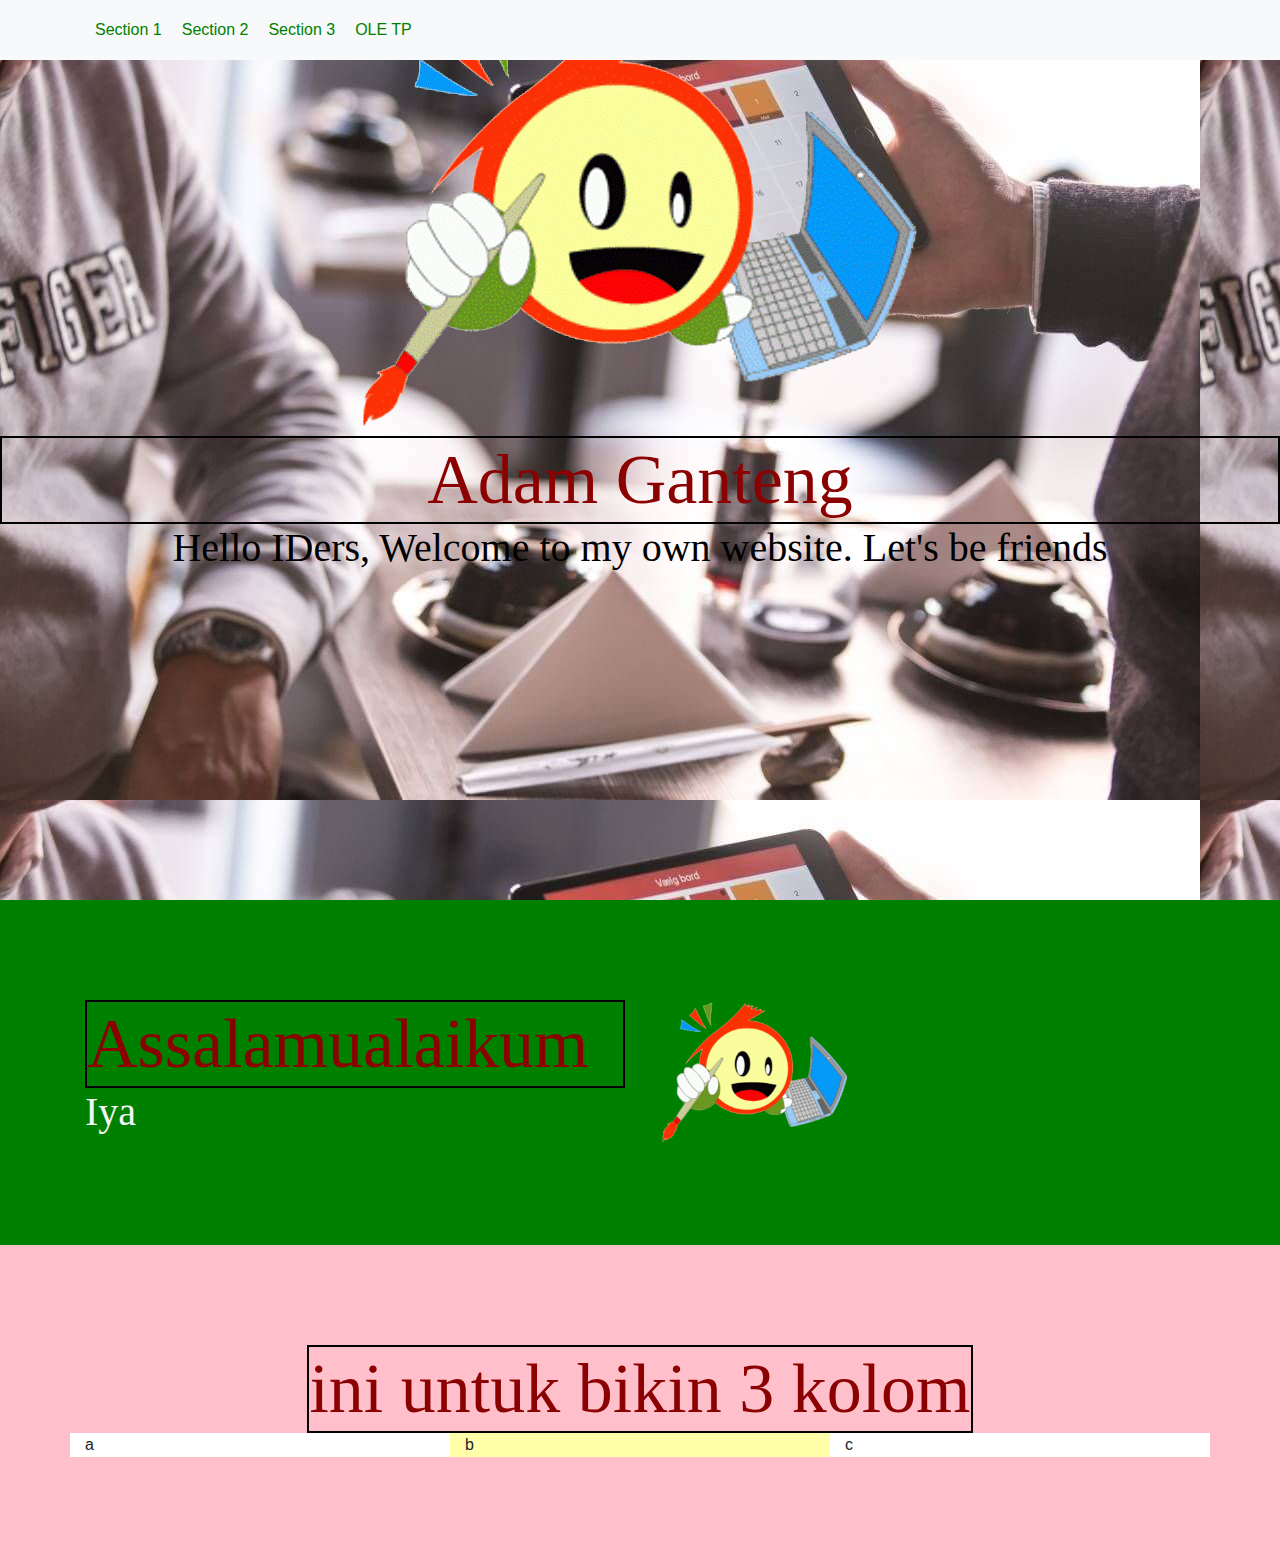
==== index.html @ 6eeb8a2a "Add files via upload" ====
<!doctype html>
<html>
    <head>
        <title>Ini Halaman Index</title>
        <meta name="viewport" content="width=device-width, initial-scale=1, minimum-scale=1">
        <link rel="stylesheet" type="text/css" href="css/main.css">
        <link rel="stylesheet" href="css/bootstrap.min.css">
        <script src="js/jquery-v1-12-4.js"></script>
        <script src="js/bootstrap.min.js"></script>
        <link rel="stylesheet" href="https://use.fontawesome.com/releases/v5.3.1/css/all.css">     
        <link rel="stylesheet" href="css/animate.css">
    </head>
    <body>
        <!---navbar--->
        <nav class="navbar navbar-expand-lg bg-light fixed-top">
            <div class="container">
                <button class="navbar-toggler" type="button" data-toggle="collapse" data-target="#navbarnya">
                    <i class="fas fa-align-justify"></i>
                </button>
                <div class="collapse navbar-collapse" id="navbarnya">
                    <div class="navbar-nav">
                        <a class="link" href="#1">Section 1 </a>
                        <a class="link" href="#2">Section 2</a>
                        <a class="link" href="#3">Section 3</a>
                        <a class="link" href="http://ilmupendidikan.net/oletp/">OLE TP</a>
                    </div>
                </div>
            </div>
        </nav>
        <!---section1--->
        <section class="section1" id="home">
            <img src="img/logo.png">
            <h1 class="judul">
                Adam Ganteng
            </h1>
            <h2 class="sub-judul">
                Hello IDers, Welcome to my own  website. Let's be friends
            </h2>
        </section>
        <!---section2--->
        <section class="section2" id="home2">
            <div class="container">
                
                <div class="row">
                    <div class="col-md-6">
                    <h1 class="judul">
                        Assalamualaikum
                        </h1>
                    <h2 class="sub-judul" style="color:whitesmoke">
                        Iya
                    </h2>
                        </div>
                    <div class="col-md-6">
                        <img src="img/logo.png" width="200px">
                        
                    </div>
                </div>
            </div>
        </section>
                 
        
        <!---section3--->
        <section class="section3" id="home3">
            <div class="container">
                <div class="row">
                    <h1 class="judul">
                            ini untuk bikin 3 kolom
                            </h1>
                </div>

                <div class="row">
                   <div class="col col-warna">
                    a
                    </div>
                        <div class="col col-warna2">
                        b
                        </div>
                            <div class="col col-warna">
                            c
                            </div>
                </div>
        </div>
                
        
        </section>
        
    </body>
</html>
---- css/main.css ----
body,html{
    height: 100%;
    margin:0 auto;
}   
.link{
    color:green;
    padding: 10px 10px;
}
.link:hover{
    background: red;
}
.section1{
    background: url(../img/maxresdefault.jpg);
    width: 100%;
    height: 100%;
    text-align: center
}
.judul{
    font-family: bebas;
    font-size: 70px;
    color: darkred;
    border: solid 2px black;
    margin: auto;
}.sub-judul{
    font-family: century gothic;
    font-size: 40px;
    color: black;
    margin:  auto;
}
.section2{
    background: green;
    padding: 100px 0px;
    margin: auto;
}
.section3{
    background: pink;
    padding: 100px 0px;
}
.col-warna{
    background: #fff;
}
.col-warna2{
    background: #ffa;
}
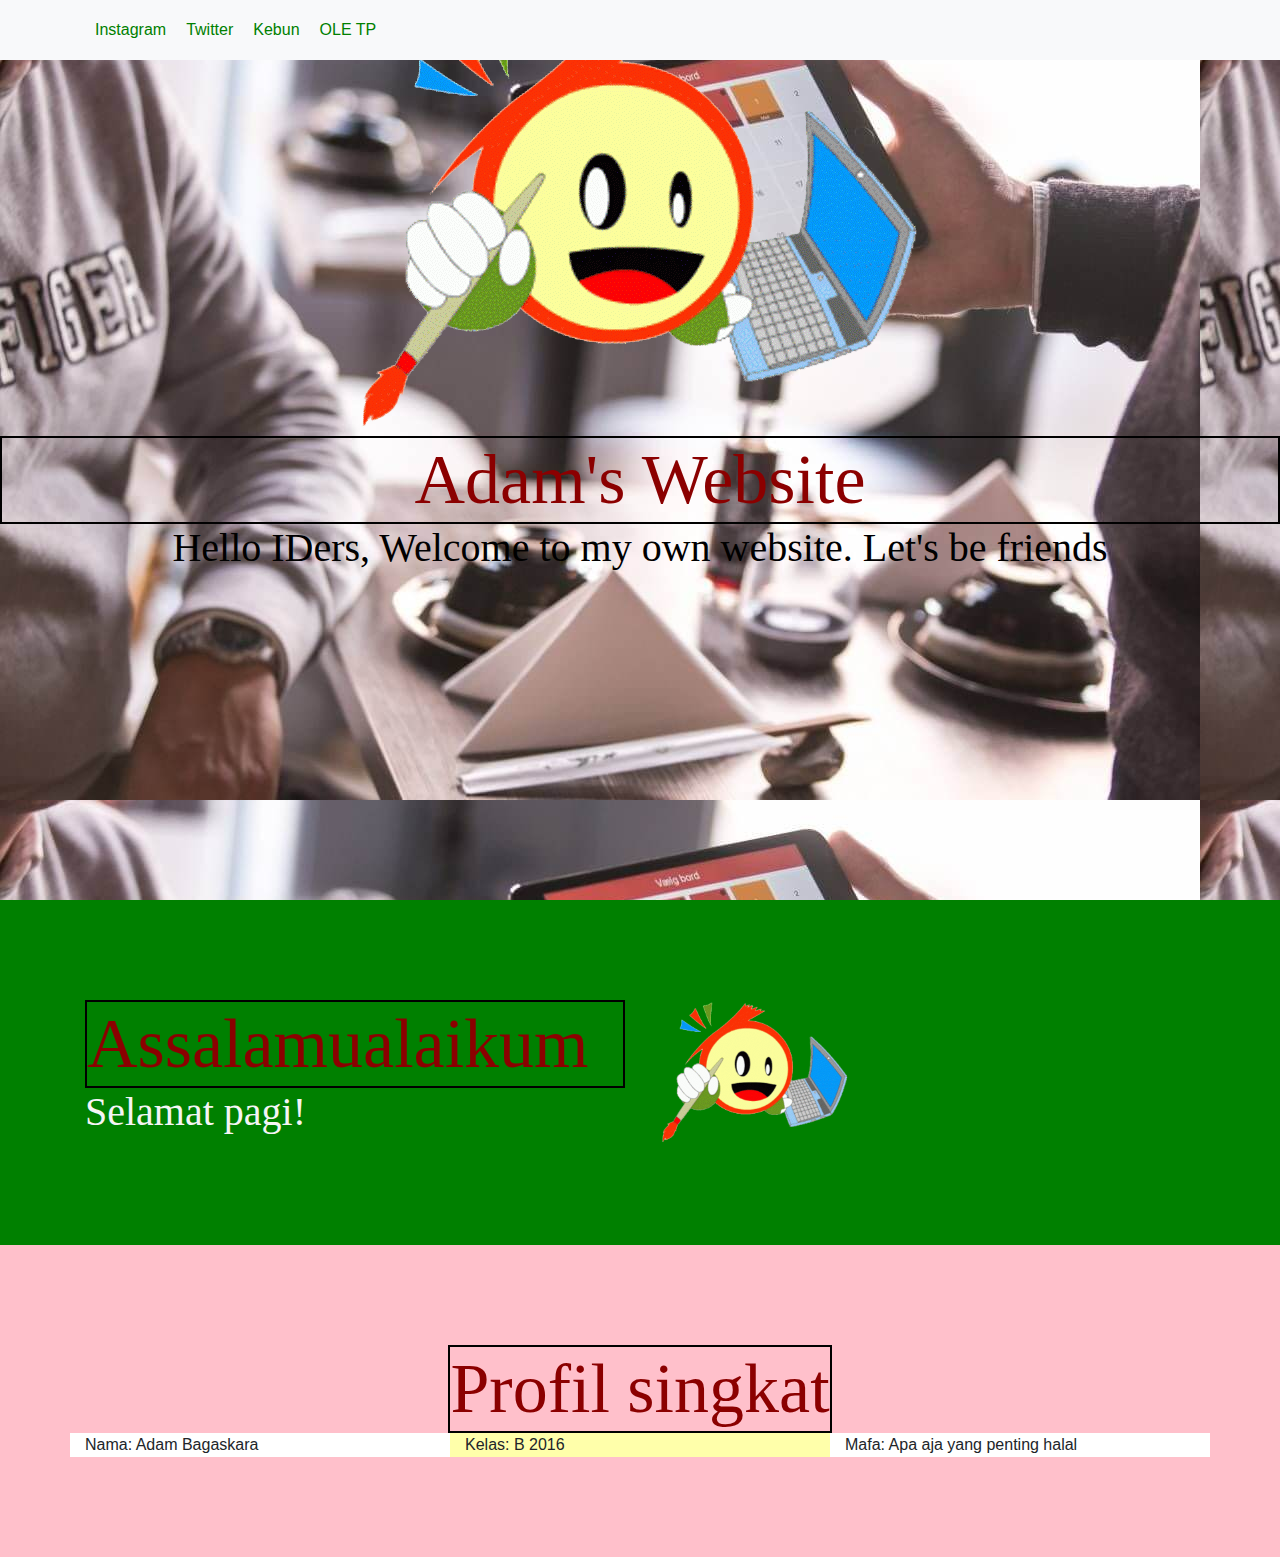
==== commit 1953bbc5: "Add files via upload" ====
--- a/index.html
+++ b/index.html
@@ -19,9 +19,9 @@
                 </button>
                 <div class="collapse navbar-collapse" id="navbarnya">
                     <div class="navbar-nav">
-                        <a class="link" href="#1">Section 1 </a>
-                        <a class="link" href="#2">Section 2</a>
-                        <a class="link" href="#3">Section 3</a>
+                        <a class="link" href="http://www.instagram.com/adambagas/">Instagram </a>
+                        <a class="link" href="http://twitter.com/adambagaskara/">Twitter</a>
+                        <a class="link" href="http://www.instagram.com/kebunaksara/">Kebun</a>
                         <a class="link" href="http://ilmupendidikan.net/oletp/">OLE TP</a>
                     </div>
                 </div>
@@ -31,7 +31,7 @@
         <section class="section1" id="home">
             <img src="img/logo.png">
             <h1 class="judul">
-                Adam Ganteng
+                Adam's Website
             </h1>
             <h2 class="sub-judul">
                 Hello IDers, Welcome to my own  website. Let's be friends
@@ -47,7 +47,7 @@
                         Assalamualaikum
                         </h1>
                     <h2 class="sub-judul" style="color:whitesmoke">
-                        Iya
+                        Selamat pagi!
                     </h2>
                         </div>
                     <div class="col-md-6">
@@ -64,19 +64,19 @@
             <div class="container">
                 <div class="row">
                     <h1 class="judul">
-                            ini untuk bikin 3 kolom
+                            Profil singkat
                             </h1>
                 </div>
 
                 <div class="row">
                    <div class="col col-warna">
-                    a
+                    Nama: Adam Bagaskara
                     </div>
                         <div class="col col-warna2">
-                        b
+                        Kelas: B 2016
                         </div>
                             <div class="col col-warna">
-                            c
+                            Mafa: Apa aja yang penting halal
                             </div>
                 </div>
         </div>
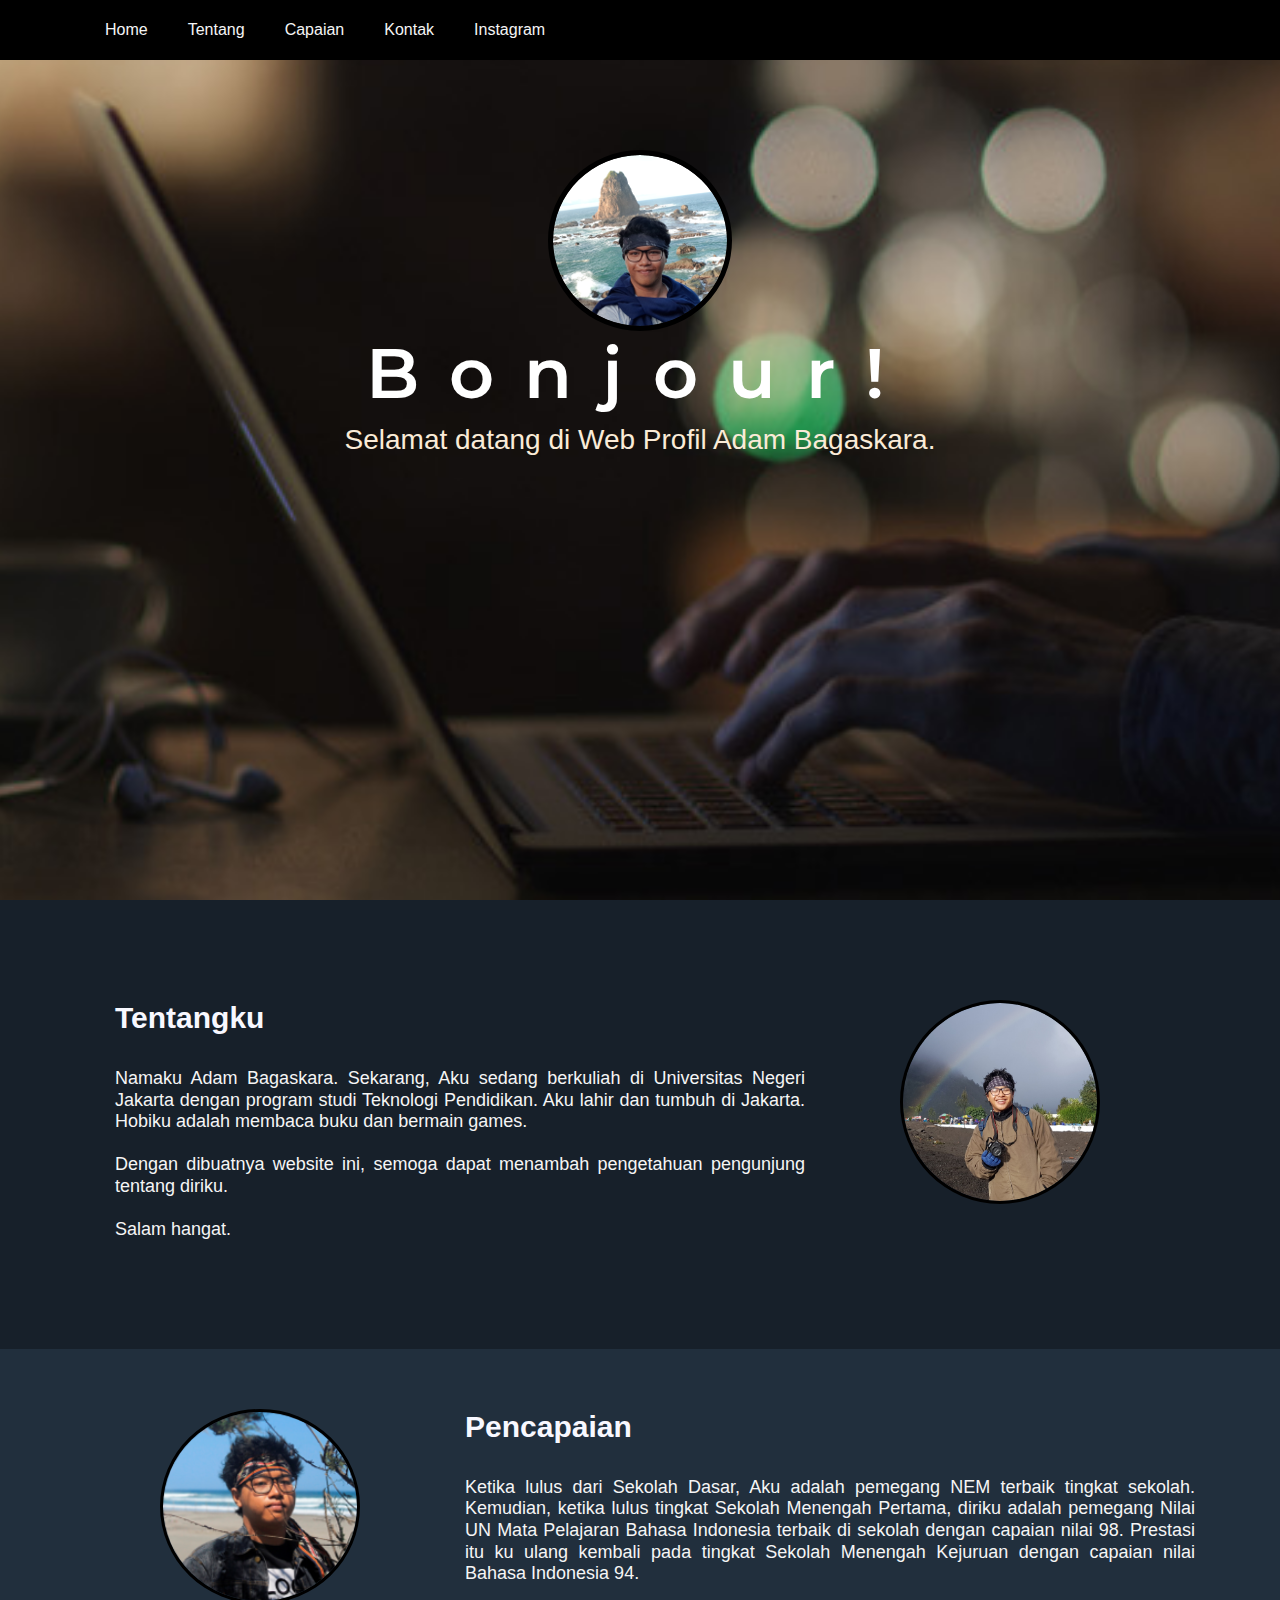
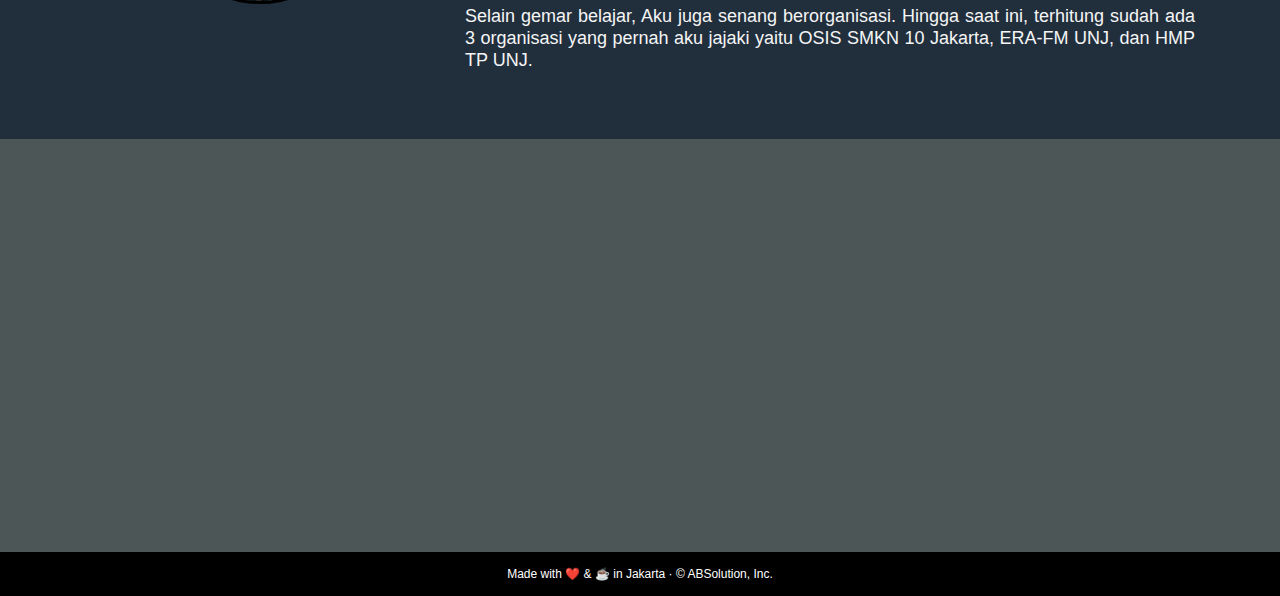
==== commit 5f00dbc9: "Add files via upload" ====
--- a/index.html
+++ b/index.html
@@ -1,88 +1,163 @@
 <!doctype html>
 <html>
     <head>
-        <title>Ini Halaman Index</title>
+        <title>Web Profil - Adam</title>
         <meta name="viewport" content="width=device-width, initial-scale=1, minimum-scale=1">
+        <link rel="shortcut icon" href="img/favicon.ico" type="image/x-icon">
+        <link rel="icon" href="/favicon.ico" type="image/x-icon">
         <link rel="stylesheet" type="text/css" href="css/main.css">
         <link rel="stylesheet" href="css/bootstrap.min.css">
         <script src="js/jquery-v1-12-4.js"></script>
         <script src="js/bootstrap.min.js"></script>
         <link rel="stylesheet" href="https://use.fontawesome.com/releases/v5.3.1/css/all.css">     
         <link rel="stylesheet" href="css/animate.css">
+        <link href="https://fonts.googleapis.com/css?family=Montserrat" rel="stylesheet">
     </head>
     <body>
         <!---navbar--->
-        <nav class="navbar navbar-expand-lg bg-light fixed-top">
+        <nav class="navbar navbar-dark fixed-top navbar-expand-lg" style="background-color: #000000;">
             <div class="container">
                 <button class="navbar-toggler" type="button" data-toggle="collapse" data-target="#navbarnya">
                     <i class="fas fa-align-justify"></i>
                 </button>
                 <div class="collapse navbar-collapse" id="navbarnya">
                     <div class="navbar-nav">
-                        <a class="link" href="http://www.instagram.com/adambagas/">Instagram </a>
-                        <a class="link" href="http://twitter.com/adambagaskara/">Twitter</a>
-                        <a class="link" href="http://www.instagram.com/kebunaksara/">Kebun</a>
-                        <a class="link" href="http://ilmupendidikan.net/oletp/">OLE TP</a>
+                        <a class="link" href="#home">Home</a>
+                        <a class="link" href="#home2">Tentang</a>
+                        <a class="link" href="#pencapaian">Capaian</a>
+                        <a class="link" href="#home3">Kontak</a>
+                        <a class="link" href="http://www.instagram.com/kebunaksara/">Instagram</a>
                     </div>
                 </div>
             </div>
         </nav>
         <!---section1--->
         <section class="section1" id="home">
-            <img src="img/logo.png">
-            <h1 class="judul">
-                Adam's Website
+            <div class="margin">
+            <img class= "face" src="img/crop2.png">
+            <h1 class="judul wow animated lightSpeedIn">
+                Bonjour!
             </h1>
-            <h2 class="sub-judul">
-                Hello IDers, Welcome to my own  website. Let's be friends
+            <h2 class="sub-judul wow animated zoomIn">
+                Selamat datang di Web Profil Adam Bagaskara.
             </h2>
+                </div>
         </section>
+        
         <!---section2--->
         <section class="section2" id="home2">
             <div class="container">
                 
                 <div class="row">
-                    <div class="col-md-6">
-                    <h1 class="judul">
-                        Assalamualaikum
+                    <div class="col-md-8" style="text-align: justify">
+                    <h1 class="about">
+                        Tentangku
                         </h1>
-                    <h2 class="sub-judul" style="color:whitesmoke">
-                        Selamat pagi!
+                        <br>
+                    <h2 class="about2">
+                        Namaku Adam Bagaskara. Sekarang, Aku sedang berkuliah di Universitas Negeri Jakarta dengan program studi Teknologi Pendidikan. Aku lahir dan tumbuh di Jakarta. Hobiku adalah membaca buku dan bermain games. <br><br>Dengan dibuatnya website ini, semoga dapat menambah pengetahuan pengunjung tentang diriku. 
+                        <br>
+                        <br>
+                        Salam hangat.
                     </h2>
                         </div>
-                    <div class="col-md-6">
-                        <img src="img/logo.png" width="200px">
-                        
+                    <div class="col-md-4 marginkanan">
+                        <img class="face2" src="img/crop4.png" width="200px"> 
                     </div>
+                    
                 </div>
             </div>
         </section>
                  
+        <section class="section4" id="pencapaian">
+            <div class="container">
+                
+               <div class="row">
+                   
+                    <div class="col-md-4 marginkanan">
+                        <img class="face2" src="img/crop3.png" width="200px"> 
+                    </div>
+            
+                    <div class="col-md-8 marginkanan" style="text-align: justify">
+                    <h1 class="about">
+                        Pencapaian
+                        </h1>
+                        <br>
+                    <h2 class="about2">
+                        Ketika lulus dari Sekolah Dasar, Aku adalah pemegang NEM terbaik tingkat sekolah. Kemudian, ketika lulus tingkat Sekolah Menengah Pertama, diriku adalah pemegang Nilai UN Mata Pelajaran Bahasa Indonesia terbaik di sekolah dengan capaian nilai 98. Prestasi itu ku ulang kembali pada tingkat Sekolah Menengah Kejuruan dengan capaian nilai Bahasa Indonesia 94. <br><br>Selain gemar belajar, Aku juga senang berorganisasi. Hingga saat ini, terhitung sudah ada 3 organisasi yang pernah aku jajaki yaitu OSIS SMKN 10 Jakarta, ERA-FM UNJ, dan HMP TP UNJ.
+                    </h2>
+                        </div>
+                    
+                </div>
+                </div>
+            
+        </section>
         
         <!---section3--->
         <section class="section3" id="home3">
             <div class="container">
                 <div class="row">
-                    <h1 class="judul">
-                            Profil singkat
+                    <h1 class="sub-judul2 wow fadeInLeftBig animated">
+                            Kontak
                             </h1>
                 </div>
 
                 <div class="row">
-                   <div class="col col-warna">
-                    Nama: Adam Bagaskara
+                    <div class="col-md-4 wow animated infinite pulse" style="margin-top:20px;">
+                        <div class="kolom3">
+                            <i class="fab fa-instagram fa-3x heading-1"></i>
+                            <h2 class="heading-2">Instagram</h2>
+                            <h3 class="heading-3" style="text-align:center;margin:20px 10px;color:#fff;">
+                                @adambagas
+                            </h3>
+                        </div>
                     </div>
-                        <div class="col col-warna2">
-                        Kelas: B 2016
+                    <div class="col-md-4 wow animated infinite pulse" style="margin-top:20px;">
+                        <div class="kolom3">
+                            <i class="fab fa-twitter fa-3x heading-1"></i>
+                            <h2 class="heading-2">Twitter</h2>
+                            <h3 class="heading-3" style="text-align:center;margin:20px 10px;color:#fff;">
+                                @AdamBagaskara
+                            </h3>
                         </div>
-                            <div class="col col-warna">
-                            Mafa: Apa aja yang penting halal
-                            </div>
+                    </div>
+                    <div class="col-md-4 wow animated infinite pulse " style="margin-top:20px;">
+                        <div class="kolom3">
+                            <i class="fab fa-steam fa-3x heading-1"></i>
+                            <h2 class="heading-2">Steam</h2>
+                            <h3 class="heading-3" style="text-align:center;margin:20px 10px;color:#fff;">
+                                adambagaskara
+                            </h3>
+                        </div>
+                    </div>
                 </div>
-        </div>
-                
+            </div>                
         
         </section>
         
+         <section class="footer"> Made with ❤ & ☕ in Jakarta · © ABSolution, Inc. </section>
+        
+        <script type="text/javascript" src="js/wow.min.js"></script>        
+        <script type="text/javascript">
+         new WOW().init();
+        </script>
+        <script src="https://ajax.googleapis.com/ajax/libs/jquery/3.3.1/jquery.min.js"></script>
+<script>
+$(document).ready(function(){
+
+  $("a").on('click', function(event) {
+    if (this.hash !== "") {
+      event.preventDefault();
+      var hash = this.hash;
+      $('html, body').animate({
+        scrollTop: $(hash).offset().top
+      }, 900, function(){
+        window.location.hash = hash;
+      });
+    }
+  });
+});
+</script>
+        
     </body>
 </html> --- a/css/main.css
+++ b/css/main.css
@@ -3,42 +3,107 @@
     margin:0 auto;
 }   
 .link{
-    color:green;
-    padding: 10px 10px;
+    color:whitesmoke;
+    padding: 10px 20px;
 }
 .link:hover{
-    background: red;
+    background: ghostwhite;
+    color: black
 }
 .section1{
-    background: url(../img/maxresdefault.jpg);
+    background: url(../img/Blog2.jpg);
+    background-attachment: fixed;
+    background-color: #000;
+    background-position: 50% 0;
+    background-repeat: no-repeat;
+    background-size: cover;
+    display: table;
+    height: 100%;
+    overflow: hidden;
+    padding: 100px 0;
+    table-layout: fixed;
+    text-align: center;
     width: 100%;
-    height: 100%;
-    text-align: center
+    opacity: 1;
+    filter: alpha(opacity=50);
 }
 .judul{
-    font-family: bebas;
+    font-family: 'Montserrat', sans-serif;
     font-size: 70px;
-    color: darkred;
-    border: solid 2px black;
-    margin: auto;
-}.sub-judul{
-    font-family: century gothic;
-    font-size: 40px;
-    color: black;
+    color: white;
+    margin: center;
+    font-weight: 600;
+    letter-spacing: 30px;
+}
+.sub-judul{
+    font-family: arial;
+    font-size: 28px;
+    color: antiquewhite;
+    margin:  auto;
+}
+.sub-judul2{
+    font-family: arial;
+    font-size: 50px;
+    color: antiquewhite;
     margin:  auto;
 }
 .section2{
-    background: green;
-    padding: 100px 0px;
+    background: #17202A;
+    padding: 100px 100px;
     margin: auto;
 }
 .section3{
-    background: pink;
-    padding: 100px 0px;
+    background: #4D5656;
+    padding: 75px 0px;
 }
 .col-warna{
     background: #fff;
 }
 .col-warna2{
     background: #ffa;
+}
+.face{
+    border: 5px solid #000000;
+    border-radius: 50%;
+}
+.margin{
+    padding: 50px;
+}
+.face2{
+    border: 3px solid #000000;
+    border-radius: 50%;
+    
+}
+.about{
+    font-family: arial;
+    font-size:30px;  
+    font-weight:700;
+    color: ghostwhite
+}
+.about2{
+    font-family: sans-serif;
+    font-size: 18px;
+    font-weight: 500;
+    color: whitesmoke
+}
+.marginkanan{
+    padding: 0px;
+    text-align: center;
+}
+.kolom3{
+    min-height: 100px;
+    border: solid 0.6px #000000;
+    text-align: center;
+    padding:10px 0px;
+}
+.section4{
+    background: #212F3D;
+    padding: 60px 0px;
+}
+.footer{
+    background-color: black;
+    text-align: center;
+    color:white;
+    padding: 13px 13px;
+    font-size: 12px;
 }